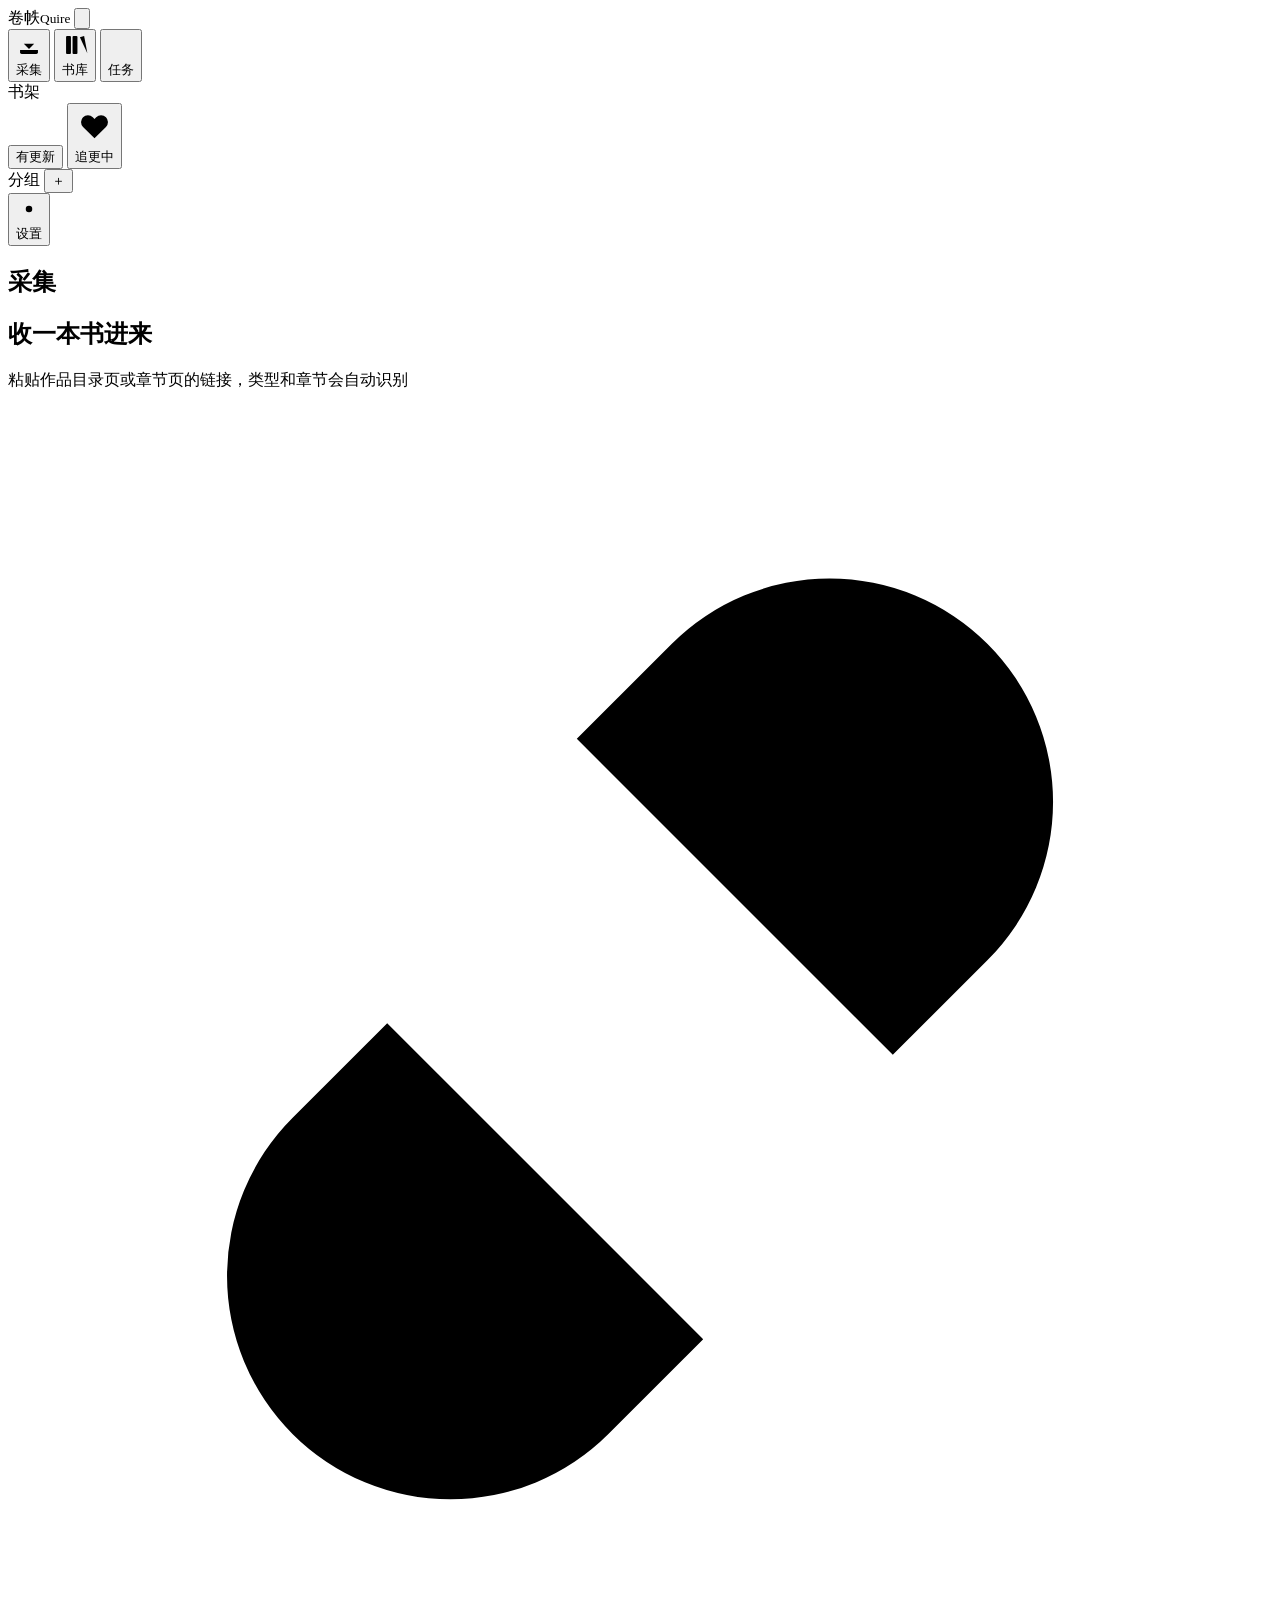
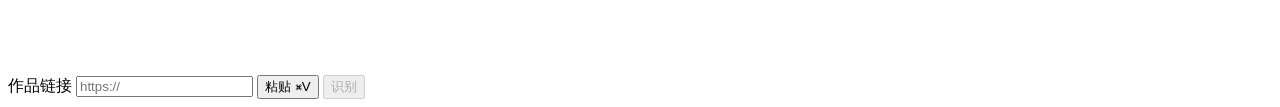
==== src/quire/server/web/index.html @ c0cce96e "feat(ui): 界面重构——采集一框识别、书库检查器、真正的任务队列、即改即存设置、⌘K - 四主题合并为 明暗(浅/深/跟随系统) × 强调色(朱砂/青黛/墨)，旧主题值自动迁移（含旧版档案导入" ====
<!DOCTYPE html>
<html lang="zh-CN" data-mode="light" data-accent="cinnabar">
<head>
<meta charset="utf-8">
<meta name="viewport" content="width=device-width,initial-scale=1">
<title>卷帙 Quire</title>
<link rel="stylesheet" href="/static/app.css">
<link rel="stylesheet" href="/static/views.css">
</head>
<body>
<div class="app" id="app">
  <!-- ================= 侧栏 ================= -->
  <aside class="sb" aria-label="导航">
    <div class="sb-top">
      <span class="brand">卷帙<small>Quire</small></span>
      <button class="btn quiet icon-btn" id="paletteBtn" aria-label="命令面板 ⌘K" title="⌘K">
        <svg class="i" viewBox="0 0 16 16"><circle cx="7" cy="7" r="4.5"/><path d="m10.5 10.5 3 3"/></svg>
      </button>
    </div>
    <div class="sb-scroll">
      <nav class="sb-nav">
        <button class="nav" data-go="capture" title="⌘N"><svg class="i" viewBox="0 0 16 16"><path d="M8 2.5v8M4.8 7.3 8 10.5l3.2-3.2"/><path d="M2.5 11v1.5a1 1 0 0 0 1 1h9a1 1 0 0 0 1-1V11"/></svg><span>采集</span></button>
        <button class="nav" data-go="library" data-group="all" title="⌘1"><svg class="i" viewBox="0 0 16 16"><rect x="2.5" y="2.5" width="3" height="11" rx=".6"/><rect x="6.5" y="2.5" width="3" height="11" rx=".6"/><path d="m11 3.2 2.6-.7 2 10.6"/></svg><span>书库</span><span class="count num" id="cntAll"></span></button>
        <button class="nav" data-go="tasks" title="⌘2"><svg class="i" viewBox="0 0 16 16"><path d="M3 4h10M3 8h10M3 12h6"/></svg><span>任务</span><span class="badge num" id="taskBadge" hidden></span><span class="qdot" id="runDot" hidden></span></button>
      </nav>
      <div class="sb-groups">
        <div class="sb-label">书架</div>
        <nav class="sb-nav">
          <button class="nav" data-go="library" data-group="updates"><span class="dot" style="background:var(--accent)"></span><span>有更新</span><span class="count num" id="cntUpd"></span></button>
          <button class="nav" data-go="library" data-group="following"><svg class="i" viewBox="0 0 16 16"><path d="M8 13.2 3.3 8.6a2.8 2.8 0 0 1 4-4L8 5.3l.7-.7a2.8 2.8 0 0 1 4 4Z"/></svg><span>追更中</span><span class="count num" id="cntFol"></span></button>
        </nav>
        <div class="sb-label">分组 <button id="addGroupBtn" aria-label="新建分组" title="新建分组">＋</button></div>
        <nav class="sb-nav" id="groupNav" aria-label="分组"></nav>
      </div>
    </div>
    <div class="sb-foot">
      <button class="mini-job" id="miniJob" hidden data-go="tasks"></button>
      <button class="nav" data-go="settings" title="⌘,"><svg class="i" viewBox="0 0 16 16"><circle cx="8" cy="8" r="2"/><path d="M8 1.8v1.6M8 12.6v1.6M1.8 8h1.6M12.6 8h1.6M3.6 3.6l1.1 1.1M11.3 11.3l1.1 1.1M12.4 3.6l-1.1 1.1M4.7 11.3l-1.1 1.1"/></svg><span>设置</span></button>
    </div>
  </aside>

  <!-- ================= 内容 ================= -->
  <main class="main">

    <!-- 采集 -->
    <section class="view" data-view="capture" aria-labelledby="capTitle">
      <div class="toolbar"><h1 id="capTitle">采集</h1><div class="grow"></div>
        <button class="btn quiet" id="resetCap" hidden>重新开始</button></div>
      <div class="scroll" id="capScroll">
        <div class="capture" id="capture">
          <div class="cap-hero"><h2>收一本书进来</h2><p>粘贴作品目录页或章节页的链接，类型和章节会自动识别</p></div>
          <form class="omni" id="omniForm" role="search">
            <svg class="i" viewBox="0 0 16 16"><path d="M6.6 9.4 9.4 6.6M7.2 4.2l1.2-1.2a2.8 2.8 0 0 1 4 4l-1.2 1.2M8.8 11.8l-1.2 1.2a2.8 2.8 0 0 1-4-4l1.2-1.2"/></svg>
            <label class="sr" for="urlIn">作品链接</label>
            <input id="urlIn" placeholder="https://" autocomplete="off" spellcheck="false" inputmode="url">
            <button type="button" class="btn quiet" id="pasteBtn">粘贴 <span class="kbd">⌘V</span></button>
            <button class="btn primary" id="probeBtn" disabled>识别</button>
          </form>
          <ol class="steps" id="steps" hidden aria-live="polite">
            <li data-s="fetch">连接站点</li><li data-s="parse">读取目录</li><li data-s="estimate">抽样估算体积</li>
          </ol>
          <div id="capErr"></div>
          <div id="result"></div>
          <div id="capHome">
            <div class="sites" id="sitesBox" hidden><h3>从这些站点找书</h3><div class="site-grid" id="siteGrid"></div></div>
          </div>
        </div>
      </div>
      <div class="dock" id="dock" hidden><div class="dock-in">
        <div class="sum num" id="dockSum" aria-live="polite"></div>
        <button class="btn primary lg" id="startBtn">开始采集 <span class="kbd">⌘↵</span></button>
      </div></div>
    </section>

    <!-- 书库 -->
    <section class="view" data-view="library" hidden aria-labelledby="libTitle">
      <div class="toolbar" id="libBar">
        <h1 id="libTitle">书库</h1><span class="sub num" id="libSub"></span>
        <div class="grow"></div>
        <div class="search"><svg class="i" viewBox="0 0 16 16"><circle cx="7" cy="7" r="4.5"/><path d="m10.5 10.5 3 3"/></svg>
          <label class="sr" for="libSearch">搜索书名或作者</label><input id="libSearch" placeholder="搜索书名、作者" autocomplete="off"></div>
        <div class="seg" role="group" aria-label="显示方式" id="layoutSeg">
          <button aria-pressed="true" data-layout="grid" aria-label="封面" title="封面"><svg class="i" viewBox="0 0 16 16"><rect x="2.5" y="2.5" width="4.5" height="4.5" rx="1"/><rect x="9" y="2.5" width="4.5" height="4.5" rx="1"/><rect x="2.5" y="9" width="4.5" height="4.5" rx="1"/><rect x="9" y="9" width="4.5" height="4.5" rx="1"/></svg></button>
          <button aria-pressed="false" data-layout="list" aria-label="列表" title="列表"><svg class="i" viewBox="0 0 16 16"><path d="M5.5 4h8M5.5 8h8M5.5 12h8M2.5 4h0M2.5 8h0M2.5 12h0"/></svg></button>
        </div>
        <button class="btn quiet" id="checkAll" hidden><svg class="i" viewBox="0 0 16 16"><path d="M13.5 8a5.5 5.5 0 1 1-1.6-3.9"/><path d="M13.5 2.8v2.6h-2.6"/></svg><span id="checkAllTxt">检查更新</span></button>
      </div>
      <div class="lib-wrap" id="libWrap">
        <div class="scroll" id="libScroll"><div id="libMsg"></div><div id="shelf"></div></div>
        <aside class="insp" id="insp" aria-label="书籍详情"><div class="insp-in" id="inspIn"></div></aside>
      </div>
    </section>

    <!-- 任务 -->
    <section class="view" data-view="tasks" hidden aria-labelledby="taskTitle">
      <div class="toolbar"><h1 id="taskTitle">任务</h1><span class="sub" id="taskSub"></span><div class="grow"></div>
        <button class="btn quiet" id="clearDone" hidden>清除已结束</button></div>
      <div class="tasks" id="tasksWrap">
        <div class="tlist" id="tlist" role="list" aria-label="任务列表"></div>
        <div class="tdetail" id="tdetail"></div>
      </div>
    </section>

    <!-- 设置 -->
    <section class="view" data-view="settings" hidden aria-labelledby="setTitle">
      <div class="toolbar"><h1 id="setTitle">设置</h1><div class="grow"></div><span class="saved" id="saved" role="status"><i></i><span id="savedTxt">已保存</span></span></div>
      <div class="scroll"><div class="settings" id="settings">
        <h3>外观</h3>
        <div class="group">
          <div class="srow"><div class="txt"><span class="lab">明暗</span></div>
            <div class="appear" id="appear" role="group" aria-label="明暗">
              <button data-mode-set="light" aria-pressed="false"><div class="sw" style="background:#F7F6F3"><i style="background:#EFEDE8"></i></div>浅色</button>
              <button data-mode-set="dark" aria-pressed="false"><div class="sw" style="background:#151413"><i style="background:#1B1A18"></i></div>深色</button>
              <button data-mode-set="system" aria-pressed="false"><div class="sw" style="background:linear-gradient(135deg,#F7F6F3 50%,#151413 50%)"><i style="background:transparent"></i></div>跟随系统</button>
            </div></div>
          <div class="srow"><div class="txt"><span class="lab">强调色</span></div>
            <div class="accents" id="accents" role="group" aria-label="强调色">
              <button style="background:#B0402F;color:#B0402F" data-accent-set="cinnabar" aria-pressed="false" aria-label="朱砂" title="朱砂"></button>
              <button style="background:#2F5D8A;color:#2F5D8A" data-accent-set="indigo" aria-pressed="false" aria-label="青黛" title="青黛"></button>
              <button style="background:#1D1B18;color:#1D1B18" data-accent-set="ink" aria-pressed="false" aria-label="墨" title="墨"></button>
            </div></div>
        </div>
        <h3>输出</h3>
        <div class="group">
          <div class="srow"><div class="txt"><label for="setOutput">保存位置</label><div class="field-err" id="errOutput" hidden></div></div>
            <input class="field-input path-in" id="setOutput" spellcheck="false" data-key="output_dir"><button class="btn" id="browseOutputBtn" hidden>更改…</button></div>
          <div class="srow"><div class="txt"><span class="lab">漫画默认画质</span><small id="qDesc"></small></div>
            <div class="seg" id="qSeg" role="group" aria-label="漫画默认画质"><button aria-pressed="false" data-v="archive">原画</button><button aria-pressed="false" data-v="balanced">均衡</button><button aria-pressed="false" data-v="small">压缩</button></div></div>
          <div class="srow"><div class="txt"><label for="setTaskNovel">单本体积上限</label><small>超出时自动降低画质或分卷；原画不受限</small><div class="field-err" id="errTask" hidden></div></div>
            <span class="unit" style="margin:0">小说</span><input class="field-input sm num" id="setTaskNovel" inputmode="numeric" data-key="task_novel_mb"><span class="unit">MB</span>
            <span class="unit" style="margin:0 0 0 8px">漫画</span><input class="field-input sm num" id="setTaskManga" aria-label="漫画体积上限" inputmode="numeric" data-key="task_manga_mb"><span class="unit">MB</span></div>
        </div>
        <h3>网络</h3>
        <div class="group">
          <div class="srow"><div class="txt"><label for="setConcurrency">同时下载</label><small>1–32；遇到站点限流时调低</small><div class="field-err" id="errConcurrency" hidden></div></div><input class="field-input sm num" id="setConcurrency" inputmode="numeric" data-key="concurrency"></div>
          <div class="srow"><div class="txt"><label for="setRate">每站请求上限</label><small>0–10 次/秒</small><div class="field-err" id="errRate" hidden></div></div><input class="field-input sm num" id="setRate" inputmode="decimal" data-key="rate"><span class="unit">次/秒</span></div>
          <div class="srow"><div class="txt"><label for="setRobots">遵守 robots.txt</label><small>无法获取时按不限制处理</small></div><input type="checkbox" class="switch" id="setRobots" data-key="obey_robots"></div>
          <div class="srow"><div class="txt"><label for="setBrowserNative">使用真实浏览器</label><small>用于需要登录或反爬严格的站点</small></div><input type="checkbox" class="switch" id="setBrowserNative" data-key="browser_native"></div>
          <div class="srow" id="cdpRow" hidden><div class="txt"><label for="setCdpEndpoint">已登录 Chrome 的调试地址</label><small>留空则使用内置隔离浏览器</small><div class="field-err" id="errCdp" hidden></div></div><input class="field-input" id="setCdpEndpoint" placeholder="http://127.0.0.1:9222" style="width:220px" spellcheck="false" data-key="cdp_endpoint"></div>
        </div>
        <h3>文字识别</h3>
        <div class="group">
          <div class="srow"><div class="txt"><span class="lab">图片正文</span><small>正文是图片的小说才需要</small></div>
            <div class="seg" id="ocrSeg" role="group" aria-label="图片正文识别"><button aria-pressed="false" data-v="auto">自动</button><button aria-pressed="false" data-v="always">总是</button><button aria-pressed="false" data-v="never">关闭</button></div></div>
          <div class="srow"><div class="txt"><span class="lab">OCR 模块</span><small id="ocrModuleStatus">正在检查…</small></div>
            <div class="meter" id="ocrMeter" hidden><i id="ocrMeterFill"></i></div><button class="btn" id="ocrDownloadBtn" hidden>下载模型（约 16 MB）</button></div>
        </div>
        <h3>追更</h3>
        <div class="group">
          <div class="srow"><div class="txt"><label for="setAutoCheck">启动时检查更新</label><small>只检查已登记追更的书</small></div><input type="checkbox" class="switch" id="setAutoCheck" data-key="auto_check_updates"></div>
        </div>
        <h3>关于</h3>
        <div class="group" id="aboutGroup"></div>
      </div></div>
    </section>
  </main>
</div>

<dialog id="palette" aria-label="命令面板"><div class="palette">
  <div class="omni"><svg class="i" viewBox="0 0 16 16"><circle cx="7" cy="7" r="4.5"/><path d="m10.5 10.5 3 3"/></svg>
    <label class="sr" for="palIn">搜索书籍、命令，或粘贴链接</label>
    <input id="palIn" placeholder="搜索书籍、命令，或粘贴链接" autocomplete="off" role="combobox" aria-controls="palList" aria-expanded="true"><span class="kbd">esc</span></div>
  <ul id="palList" role="listbox"></ul>
</div></dialog>
<dialog id="confirm" aria-labelledby="confirmTitle"><div class="confirm" id="confirmIn"></div></dialog>
<div class="toast" id="toast" role="status" aria-live="polite"><span id="toastTxt"></span><button id="toastAct" hidden></button></div>

<script src="/static/app.js"></script>
<script src="/static/covers.js"></script>
<script src="/static/follows.js"></script>
<script src="/static/chapters.js"></script>
<script src="/static/capture.js"></script>
<script src="/static/run-events.js"></script>
<script src="/static/tasks.js"></script>
<script src="/static/queue-status.js"></script>
<script src="/static/library.js"></script>
<script src="/static/inspector.js"></script>
<script src="/static/settings.js"></script>
<script src="/static/palette.js"></script>
</body>
</html>
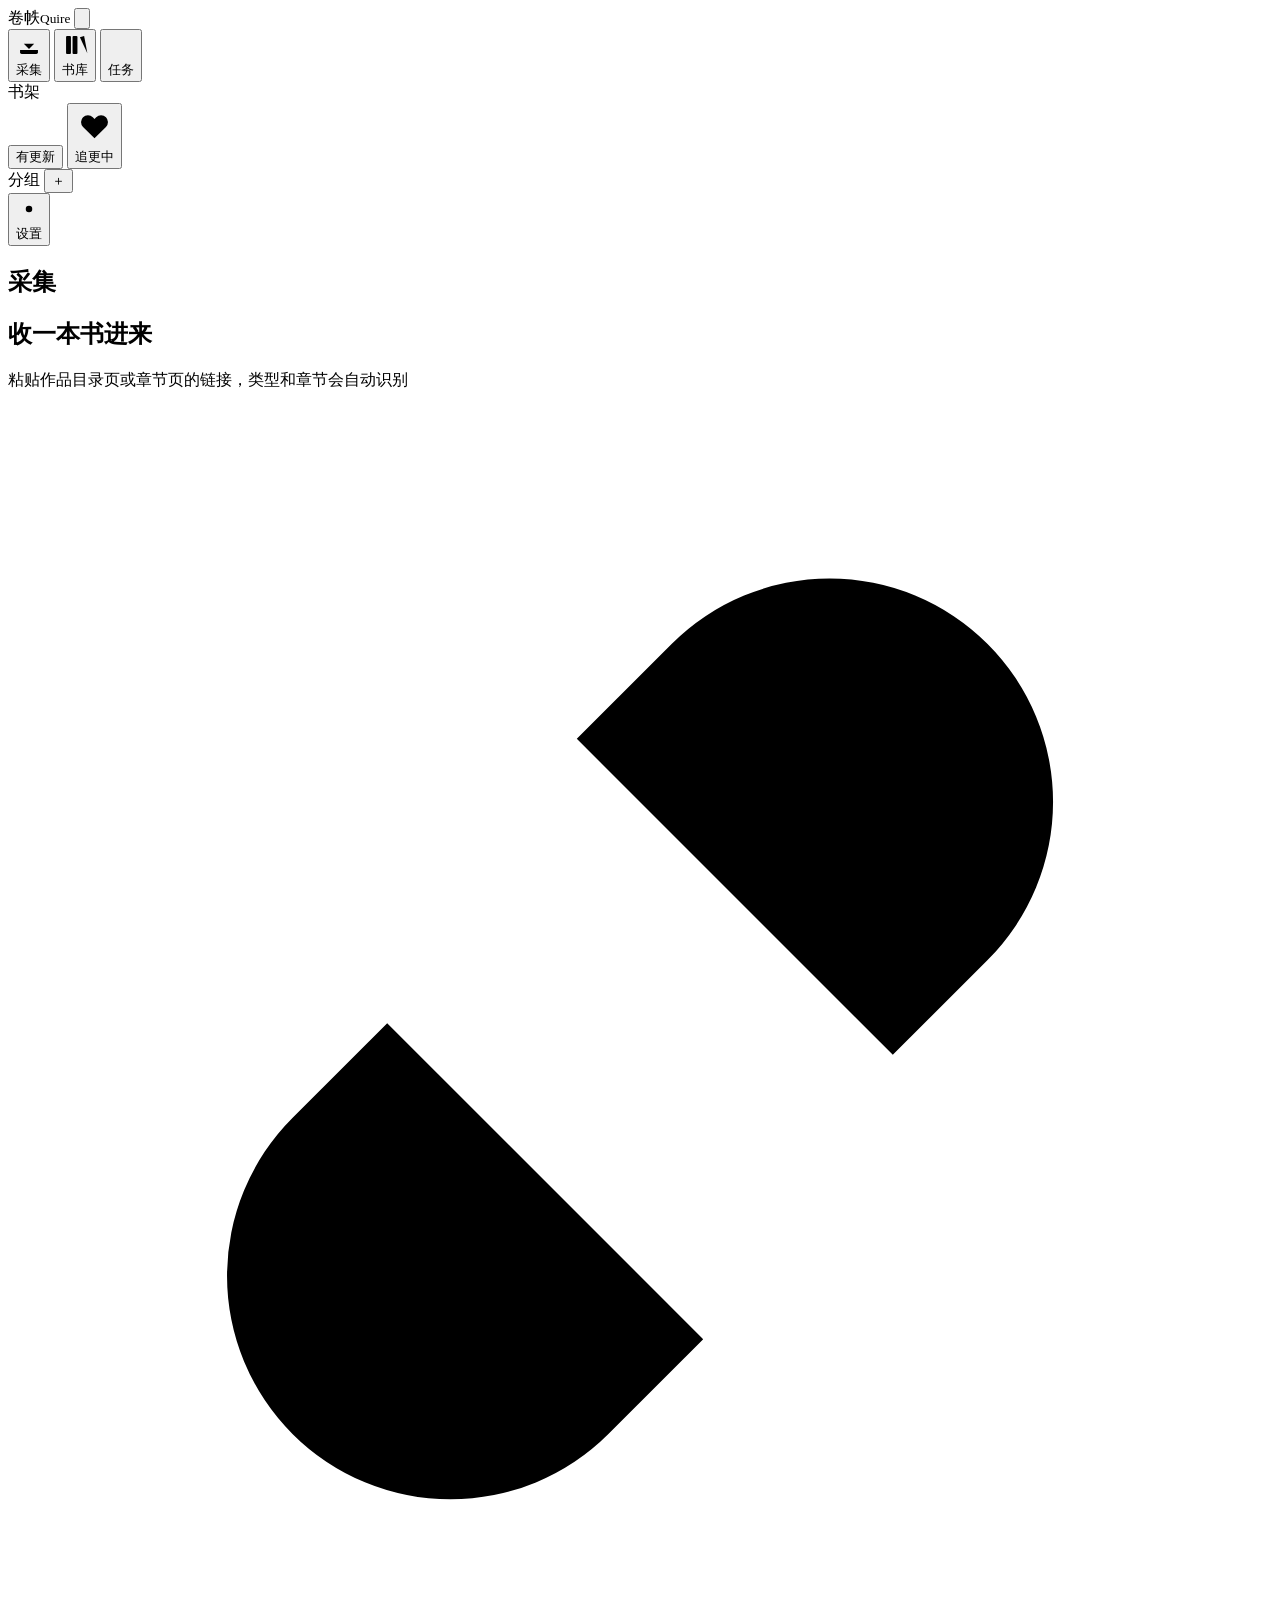
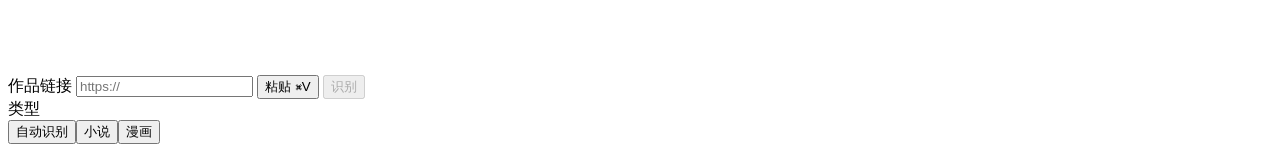
==== commit 530e51c8: "feat(ui): 阅读器翻页跟手、切章新旧同滑、下一章预取；顶/底栏靠近上下沿才浮现；自定义排版（粗体/行距/字距/词距/页边/列/两端对齐） - 原生壳判定改用页面世界的 clipboard 桥，" ====
--- a/src/quire/server/web/index.html
+++ b/src/quire/server/web/index.html
@@ -6,6 +6,7 @@
 <title>卷帙 Quire</title>
 <link rel="stylesheet" href="/static/app.css">
 <link rel="stylesheet" href="/static/views.css">
+<link rel="stylesheet" href="/static/reader.css">
 </head>
 <body>
 <div class="app" id="app">
@@ -56,6 +57,9 @@
             <button type="button" class="btn quiet" id="pasteBtn">粘贴 <span class="kbd">⌘V</span></button>
             <button class="btn primary" id="probeBtn" disabled>识别</button>
           </form>
+          <div class="kind-pick" id="kindPick" role="radiogroup" aria-label="内容类型">
+            <span>类型</span><div class="seg"><button type="button" role="radio" data-k="auto" aria-checked="true" aria-pressed="true">自动识别</button><button type="button" role="radio" data-k="novel" aria-checked="false" aria-pressed="false">小说</button><button type="button" role="radio" data-k="manga" aria-checked="false" aria-pressed="false">漫画</button></div>
+          </div>
           <ol class="steps" id="steps" hidden aria-live="polite">
             <li data-s="fetch">连接站点</li><li data-s="parse">读取目录</li><li data-s="estimate">抽样估算体积</li>
           </ol>
@@ -177,5 +181,7 @@
 <script src="/static/inspector.js"></script>
 <script src="/static/settings.js"></script>
 <script src="/static/palette.js"></script>
+<script src="/static/reader.js"></script>
+<script src="/static/reader-flow.js"></script>
 </body>
 </html>
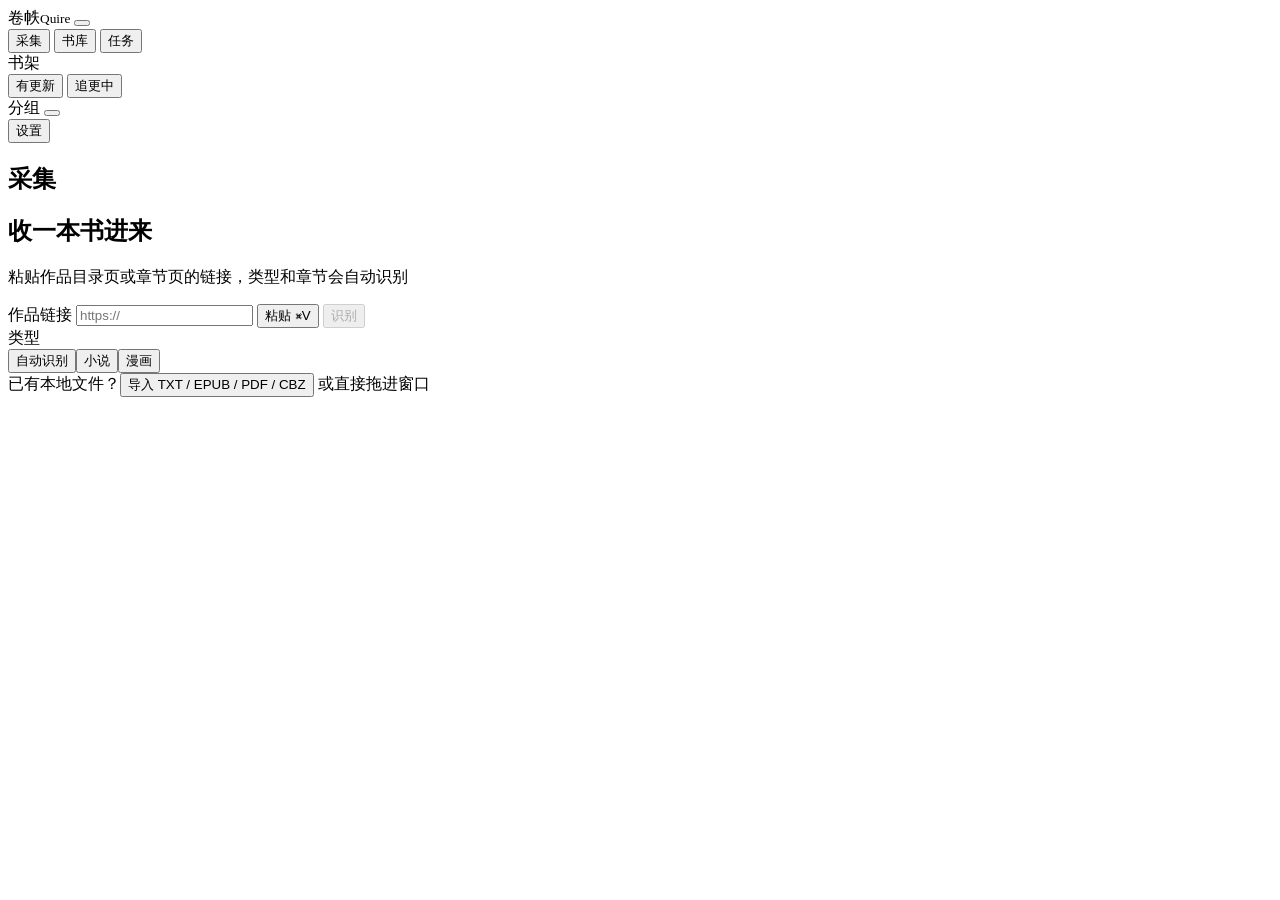
==== commit bcfa37b9: "feat(ui): 统一书斋 Lucide 图标、补齐追更开关与阅读器页码锚点" ====
--- a/src/quire/server/web/index.html
+++ b/src/quire/server/web/index.html
@@ -4,6 +4,7 @@
 <meta charset="utf-8">
 <meta name="viewport" content="width=device-width,initial-scale=1">
 <title>卷帙 Quire</title>
+<link rel="icon" href="data:,">
 <link rel="stylesheet" href="/static/app.css">
 <link rel="stylesheet" href="/static/views.css">
 <link rel="stylesheet" href="/static/reader.css">
@@ -15,28 +16,28 @@
     <div class="sb-top">
       <span class="brand">卷帙<small>Quire</small></span>
       <button class="btn quiet icon-btn" id="paletteBtn" aria-label="命令面板 ⌘K" title="⌘K">
-        <svg class="i" viewBox="0 0 16 16"><circle cx="7" cy="7" r="4.5"/><path d="m10.5 10.5 3 3"/></svg>
+        <i class="i" data-ico="search"></i>
       </button>
     </div>
     <div class="sb-scroll">
       <nav class="sb-nav">
-        <button class="nav" data-go="capture" title="⌘N"><svg class="i" viewBox="0 0 16 16"><path d="M8 2.5v8M4.8 7.3 8 10.5l3.2-3.2"/><path d="M2.5 11v1.5a1 1 0 0 0 1 1h9a1 1 0 0 0 1-1V11"/></svg><span>采集</span></button>
-        <button class="nav" data-go="library" data-group="all" title="⌘1"><svg class="i" viewBox="0 0 16 16"><rect x="2.5" y="2.5" width="3" height="11" rx=".6"/><rect x="6.5" y="2.5" width="3" height="11" rx=".6"/><path d="m11 3.2 2.6-.7 2 10.6"/></svg><span>书库</span><span class="count num" id="cntAll"></span></button>
-        <button class="nav" data-go="tasks" title="⌘2"><svg class="i" viewBox="0 0 16 16"><path d="M3 4h10M3 8h10M3 12h6"/></svg><span>任务</span><span class="badge num" id="taskBadge" hidden></span><span class="qdot" id="runDot" hidden></span></button>
+        <button class="nav" data-go="capture" title="⌘N"><i class="i" data-ico="download"></i><span>采集</span></button>
+        <button class="nav" data-go="library" data-group="all" title="⌘1"><i class="i" data-ico="library"></i><span>书库</span><span class="count num" id="cntAll"></span></button>
+        <button class="nav" data-go="tasks" title="⌘2"><i class="i" data-ico="list-todo"></i><span>任务</span><span class="badge num" id="taskBadge" hidden></span><span class="qdot" id="runDot" hidden></span></button>
       </nav>
       <div class="sb-groups">
         <div class="sb-label">书架</div>
         <nav class="sb-nav">
           <button class="nav" data-go="library" data-group="updates"><span class="dot" style="background:var(--accent)"></span><span>有更新</span><span class="count num" id="cntUpd"></span></button>
-          <button class="nav" data-go="library" data-group="following"><svg class="i" viewBox="0 0 16 16"><path d="M8 13.2 3.3 8.6a2.8 2.8 0 0 1 4-4L8 5.3l.7-.7a2.8 2.8 0 0 1 4 4Z"/></svg><span>追更中</span><span class="count num" id="cntFol"></span></button>
+          <button class="nav" data-go="library" data-group="following"><i class="i" data-ico="heart"></i><span>追更中</span><span class="count num" id="cntFol"></span></button>
         </nav>
-        <div class="sb-label">分组 <button id="addGroupBtn" aria-label="新建分组" title="新建分组">＋</button></div>
+        <div class="sb-label">分组 <button id="addGroupBtn" aria-label="新建分组" title="新建分组"><i class="i sm" data-ico="plus"></i></button></div>
         <nav class="sb-nav" id="groupNav" aria-label="分组"></nav>
       </div>
     </div>
     <div class="sb-foot">
       <button class="mini-job" id="miniJob" hidden data-go="tasks"></button>
-      <button class="nav" data-go="settings" title="⌘,"><svg class="i" viewBox="0 0 16 16"><circle cx="8" cy="8" r="2"/><path d="M8 1.8v1.6M8 12.6v1.6M1.8 8h1.6M12.6 8h1.6M3.6 3.6l1.1 1.1M11.3 11.3l1.1 1.1M12.4 3.6l-1.1 1.1M4.7 11.3l-1.1 1.1"/></svg><span>设置</span></button>
+      <button class="nav" data-go="settings" title="⌘,"><i class="i" data-ico="settings"></i><span>设置</span></button>
     </div>
   </aside>
 
@@ -51,7 +52,7 @@
         <div class="capture" id="capture">
           <div class="cap-hero"><h2>收一本书进来</h2><p>粘贴作品目录页或章节页的链接，类型和章节会自动识别</p></div>
           <form class="omni" id="omniForm" role="search">
-            <svg class="i" viewBox="0 0 16 16"><path d="M6.6 9.4 9.4 6.6M7.2 4.2l1.2-1.2a2.8 2.8 0 0 1 4 4l-1.2 1.2M8.8 11.8l-1.2 1.2a2.8 2.8 0 0 1-4-4l1.2-1.2"/></svg>
+            <i class="i" data-ico="link"></i>
             <label class="sr" for="urlIn">作品链接</label>
             <input id="urlIn" placeholder="https://" autocomplete="off" spellcheck="false" inputmode="url">
             <button type="button" class="btn quiet" id="pasteBtn">粘贴 <span class="kbd">⌘V</span></button>
@@ -66,6 +67,7 @@
           <div id="capErr"></div>
           <div id="result"></div>
           <div id="capHome">
+            <div class="cap-local">已有本地文件？<button type="button" class="link-btn" data-import="1">导入 TXT / EPUB / PDF / CBZ</button> 或直接拖进窗口</div>
             <div class="sites" id="sitesBox" hidden><h3>从这些站点找书</h3><div class="site-grid" id="siteGrid"></div></div>
           </div>
         </div>
@@ -81,13 +83,20 @@
       <div class="toolbar" id="libBar">
         <h1 id="libTitle">书库</h1><span class="sub num" id="libSub"></span>
         <div class="grow"></div>
-        <div class="search"><svg class="i" viewBox="0 0 16 16"><circle cx="7" cy="7" r="4.5"/><path d="m10.5 10.5 3 3"/></svg>
+        <div class="search"><i class="i" data-ico="search"></i>
           <label class="sr" for="libSearch">搜索书名或作者</label><input id="libSearch" placeholder="搜索书名、作者" autocomplete="off"></div>
         <div class="seg" role="group" aria-label="显示方式" id="layoutSeg">
-          <button aria-pressed="true" data-layout="grid" aria-label="封面" title="封面"><svg class="i" viewBox="0 0 16 16"><rect x="2.5" y="2.5" width="4.5" height="4.5" rx="1"/><rect x="9" y="2.5" width="4.5" height="4.5" rx="1"/><rect x="2.5" y="9" width="4.5" height="4.5" rx="1"/><rect x="9" y="9" width="4.5" height="4.5" rx="1"/></svg></button>
-          <button aria-pressed="false" data-layout="list" aria-label="列表" title="列表"><svg class="i" viewBox="0 0 16 16"><path d="M5.5 4h8M5.5 8h8M5.5 12h8M2.5 4h0M2.5 8h0M2.5 12h0"/></svg></button>
-        </div>
-        <button class="btn quiet" id="checkAll" hidden><svg class="i" viewBox="0 0 16 16"><path d="M13.5 8a5.5 5.5 0 1 1-1.6-3.9"/><path d="M13.5 2.8v2.6h-2.6"/></svg><span id="checkAllTxt">检查更新</span></button>
+          <button aria-pressed="true" data-layout="grid" aria-label="封面" title="封面"><i class="i" data-ico="grid"></i></button>
+          <button aria-pressed="false" data-layout="list" aria-label="列表" title="列表"><i class="i" data-ico="list"></i></button>
+        </div>
+        <div class="imp-wrap"><button class="btn quiet" id="importBtn" aria-haspopup="menu" aria-expanded="false" aria-controls="importMenu" title="导入本地书籍或图片文件夹，也可以直接拖进窗口"><i class="i" data-ico="folder-input"></i>导入<i class="i chev" data-ico="chevron-down"></i></button>
+          <div class="imp-menu" id="importMenu" role="menu" hidden>
+            <button role="menuitem" data-pick="files"><b>书籍文件…</b><small>TXT、EPUB、PDF、CBZ、ZIP，可多选</small></button>
+            <button role="menuitem" data-pick="folder"><b>图片文件夹（打包成漫画）…</b><small>整个文件夹的图片打成一本 CBZ，子文件夹按名称顺序成章</small></button>
+          </div></div>
+        <input type="file" id="importFile" multiple accept=".txt,.epub,.pdf,.cbz,.zip" hidden>
+        <input type="file" id="importDir" webkitdirectory hidden>
+        <button class="btn quiet" id="checkAll" hidden><i class="i" data-ico="refresh"></i><span id="checkAllTxt">检查更新</span></button>
       </div>
       <div class="lib-wrap" id="libWrap">
         <div class="scroll" id="libScroll"><div id="libMsg"></div><div id="shelf"></div></div>
@@ -119,9 +128,9 @@
             </div></div>
           <div class="srow"><div class="txt"><span class="lab">强调色</span></div>
             <div class="accents" id="accents" role="group" aria-label="强调色">
-              <button style="background:#B0402F;color:#B0402F" data-accent-set="cinnabar" aria-pressed="false" aria-label="朱砂" title="朱砂"></button>
-              <button style="background:#2F5D8A;color:#2F5D8A" data-accent-set="indigo" aria-pressed="false" aria-label="青黛" title="青黛"></button>
-              <button style="background:#1D1B18;color:#1D1B18" data-accent-set="ink" aria-pressed="false" aria-label="墨" title="墨"></button>
+              <button data-accent-set="cinnabar" aria-pressed="false" aria-label="朱砂" title="朱砂"></button>
+              <button data-accent-set="indigo" aria-pressed="false" aria-label="青黛" title="青黛"></button>
+              <button data-accent-set="ink" aria-pressed="false" aria-label="墨" title="墨"></button>
             </div></div>
         </div>
         <h3>输出</h3>
@@ -138,9 +147,11 @@
         <div class="group">
           <div class="srow"><div class="txt"><label for="setConcurrency">同时下载</label><small>1–32；遇到站点限流时调低</small><div class="field-err" id="errConcurrency" hidden></div></div><input class="field-input sm num" id="setConcurrency" inputmode="numeric" data-key="concurrency"></div>
           <div class="srow"><div class="txt"><label for="setRate">每站请求上限</label><small>0–10 次/秒</small><div class="field-err" id="errRate" hidden></div></div><input class="field-input sm num" id="setRate" inputmode="decimal" data-key="rate"><span class="unit">次/秒</span></div>
+          <div class="srow"><div class="txt"><span class="lab">网络线路</span><small id="routeDesc"></small></div>
+            <div class="seg" id="routeSeg" role="group" aria-label="网络线路"><button aria-pressed="false" data-v="auto">自动</button><button aria-pressed="false" data-v="proxy">始终代理</button><button aria-pressed="false" data-v="direct">始终直连</button></div></div>
           <div class="srow"><div class="txt"><label for="setRobots">遵守 robots.txt</label><small>无法获取时按不限制处理</small></div><input type="checkbox" class="switch" id="setRobots" data-key="obey_robots"></div>
           <div class="srow"><div class="txt"><label for="setBrowserNative">使用真实浏览器</label><small>用于需要登录或反爬严格的站点</small></div><input type="checkbox" class="switch" id="setBrowserNative" data-key="browser_native"></div>
-          <div class="srow" id="cdpRow" hidden><div class="txt"><label for="setCdpEndpoint">已登录 Chrome 的调试地址</label><small>留空则使用内置隔离浏览器</small><div class="field-err" id="errCdp" hidden></div></div><input class="field-input" id="setCdpEndpoint" placeholder="http://127.0.0.1:9222" style="width:220px" spellcheck="false" data-key="cdp_endpoint"></div>
+          <div class="srow" id="cdpRow" hidden><div class="txt"><label for="setCdpEndpoint">已登录 Chrome 的调试地址</label><small>留空则使用内置隔离浏览器</small><div class="field-err" id="errCdp" hidden></div></div><input class="field-input" id="setCdpEndpoint" placeholder="http://127.0.0.1:9222" spellcheck="false" data-key="cdp_endpoint"></div>
         </div>
         <h3>文字识别</h3>
         <div class="group">
@@ -161,14 +172,18 @@
 </div>
 
 <dialog id="palette" aria-label="命令面板"><div class="palette">
-  <div class="omni"><svg class="i" viewBox="0 0 16 16"><circle cx="7" cy="7" r="4.5"/><path d="m10.5 10.5 3 3"/></svg>
+  <div class="omni"><i class="i" data-ico="search"></i>
     <label class="sr" for="palIn">搜索书籍、命令，或粘贴链接</label>
     <input id="palIn" placeholder="搜索书籍、命令，或粘贴链接" autocomplete="off" role="combobox" aria-controls="palList" aria-expanded="true"><span class="kbd">esc</span></div>
   <ul id="palList" role="listbox"></ul>
 </div></dialog>
 <dialog id="confirm" aria-labelledby="confirmTitle"><div class="confirm" id="confirmIn"></div></dialog>
+<div class="drop-zone" id="dropZone" hidden><div><i class="i" data-ico="download"></i>
+  <b>松开即可导入到书库</b><small>TXT 自动转码、分章、去广告并转成 EPUB；图片文件夹打包成 CBZ 漫画；EPUB、PDF、CBZ、ZIP 校验后入库</small></div></div>
+<section class="import-tray" id="importTray" hidden aria-live="polite" aria-label="导入进度"></section>
 <div class="toast" id="toast" role="status" aria-live="polite"><span id="toastTxt"></span><button id="toastAct" hidden></button></div>
 
+<script src="/static/icons.js"></script>
 <script src="/static/app.js"></script>
 <script src="/static/covers.js"></script>
 <script src="/static/follows.js"></script>
@@ -180,6 +195,8 @@
 <script src="/static/library.js"></script>
 <script src="/static/inspector.js"></script>
 <script src="/static/settings.js"></script>
+<script src="/static/import.js"></script>
+<script src="/static/import-folder.js"></script>
 <script src="/static/palette.js"></script>
 <script src="/static/reader.js"></script>
 <script src="/static/reader-flow.js"></script>
